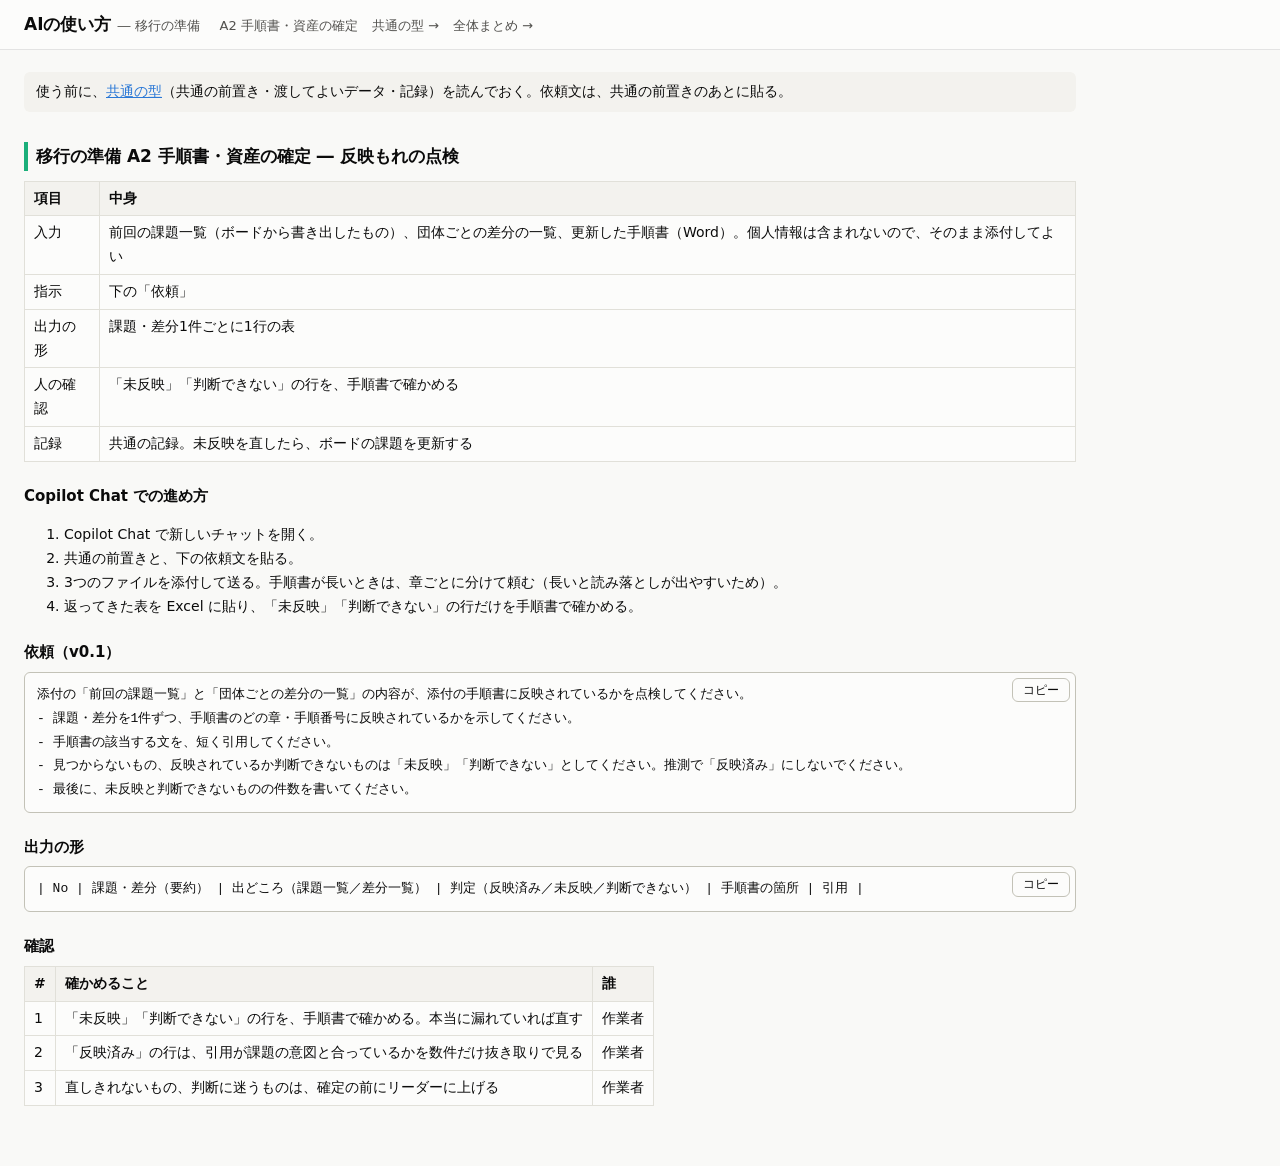
==== AI活用/AIの使い方_移行の準備.html @ 2cae4416 "AIの使い方を、共通の型とフローごとのファイルに分ける - AIの使い方_共通.html：型・共通の前置き・渡してよいデータ・記録（使う前に読む） - AIの使い方_フロー名.html：フローごとの、" ====
<!DOCTYPE html>
<html lang="ja">
<head>
<meta charset="UTF-8">
<title>AIの使い方 ― 移行の準備</title>
<link rel="stylesheet" href="ai.css">
</head>
<body>
<div class="viz-root">
<header>
  <h1>AIの使い方 <span class="subtitle">― 移行の準備</span></h1>
  <nav>
    <a href="#prep-A2">A2 手順書・資産の確定</a>
    <a href="AIの使い方_共通.html">共通の型 →</a>
    <a href="../全体まとめ.html#ai">全体まとめ →</a>
  </nav>
</header>
<main>
<p class="lead">使う前に、<a href="AIの使い方_共通.html">共通の型</a>（共通の前置き・渡してよいデータ・記録）を読んでおく。依頼文は、共通の前置きのあとに貼る。</p>
<h2 id="prep-A2" class="use">移行の準備 A2 手順書・資産の確定 ― 反映もれの点検</h2>
<table>
<thead>
<tr>
<th>項目</th>
<th>中身</th>
</tr>
</thead>
<tbody><tr>
<td>入力</td>
<td>前回の課題一覧（ボードから書き出したもの）、団体ごとの差分の一覧、更新した手順書（Word）。個人情報は含まれないので、そのまま添付してよい</td>
</tr>
<tr>
<td>指示</td>
<td>下の「依頼」</td>
</tr>
<tr>
<td>出力の形</td>
<td>課題・差分1件ごとに1行の表</td>
</tr>
<tr>
<td>人の確認</td>
<td>「未反映」「判断できない」の行を、手順書で確かめる</td>
</tr>
<tr>
<td>記録</td>
<td>共通の記録。未反映を直したら、ボードの課題を更新する</td>
</tr>
</tbody></table>
<h3>Copilot Chat での進め方</h3>
<ol>
<li>Copilot Chat で新しいチャットを開く。</li>
<li>共通の前置きと、下の依頼文を貼る。</li>
<li>3つのファイルを添付して送る。手順書が長いときは、章ごとに分けて頼む（長いと読み落としが出やすいため）。</li>
<li>返ってきた表を Excel に貼り、「未反映」「判断できない」の行だけを手順書で確かめる。</li>
</ol>
<h3>依頼（v0.1）</h3>
<div class="code"><button type="button" class="copy">コピー</button><pre><code>添付の「前回の課題一覧」と「団体ごとの差分の一覧」の内容が、添付の手順書に反映されているかを点検してください。
- 課題・差分を1件ずつ、手順書のどの章・手順番号に反映されているかを示してください。
- 手順書の該当する文を、短く引用してください。
- 見つからないもの、反映されているか判断できないものは「未反映」「判断できない」としてください。推測で「反映済み」にしないでください。
- 最後に、未反映と判断できないものの件数を書いてください。
</code></pre></div>
<h3>出力の形</h3>
<div class="code"><button type="button" class="copy">コピー</button><pre><code>| No | 課題・差分（要約） | 出どころ（課題一覧／差分一覧） | 判定（反映済み／未反映／判断できない） | 手順書の箇所 | 引用 |
</code></pre></div>
<h3>確認</h3>
<table>
<thead>
<tr>
<th>#</th>
<th>確かめること</th>
<th>誰</th>
</tr>
</thead>
<tbody><tr>
<td>1</td>
<td>「未反映」「判断できない」の行を、手順書で確かめる。本当に漏れていれば直す</td>
<td>作業者</td>
</tr>
<tr>
<td>2</td>
<td>「反映済み」の行は、引用が課題の意図と合っているかを数件だけ抜き取りで見る</td>
<td>作業者</td>
</tr>
<tr>
<td>3</td>
<td>直しきれないもの、判断に迷うものは、確定の前にリーダーに上げる</td>
<td>作業者</td>
</tr>
</tbody></table>
</main>
</div>
<script src="ai.js"></script>
</body>
</html>
---- AI活用/ai.css ----
/* AIの使い方（AI活用AIの使い方_*.html）で共通の見た目 */
  .viz-root {
    color-scheme: light;
    --page: #f9f9f7; --surface: #fcfcfb; --sunken: #f3f2ee;
    --ink: #0b0b0b; --ink-2: #52514e; --muted: #898781;
    --grid: #e1e0d9; --axis: #c3c2b7; --border: rgba(11,11,11,0.10);
    --s1: #2a78d6; --s3: #1baf7a; --s3-soft: #def4ea; --todo: #c4302b;
  }
  @media (prefers-color-scheme: dark) {
    :root:where(:not([data-theme="light"])) .viz-root {
      color-scheme: dark;
      --page: #0d0d0d; --surface: #1a1a19; --sunken: #222220;
      --ink: #ffffff; --ink-2: #c3c2b7; --grid: #2c2c2a; --axis: #383835; --border: rgba(255,255,255,0.10);
      --s1: #3987e5; --s3: #199e70; --s3-soft: #15302a; --todo: #e66767;
    }
  }
  * { box-sizing: border-box; }
  body { margin: 0; }
  .viz-root { background: var(--page); color: var(--ink); font-family: system-ui, -apple-system, "Segoe UI", "Yu Gothic UI", "Meiryo UI", sans-serif; font-size: 14px; line-height: 1.7; min-height: 100vh; }
  header { position: sticky; top: 0; z-index: 5; background: var(--surface); border-bottom: 1px solid var(--border); padding: 10px 24px; display: flex; gap: 20px; align-items: baseline; flex-wrap: wrap; }
  header h1 { font-size: 17px; margin: 0; }
  header nav { display: flex; gap: 14px; flex-wrap: wrap; font-size: 13px; }
  header nav a { color: var(--ink-2); text-decoration: none; }
  header nav a:hover { color: var(--ink); text-decoration: underline; }
  main { padding: 16px 24px 48px; max-width: 1100px; }
  h2 { font-size: 17px; margin: 32px 0 10px; padding-left: 8px; border-left: 4px solid var(--s3); scroll-margin-top: 60px; }
  h2:target, h3:target { background: var(--s3-soft); }
  header h1 .subtitle { font-size: 13px; font-weight: 400; color: var(--ink-2); }
  h3 { font-size: 15px; margin: 22px 0 6px; scroll-margin-top: 60px; }
  h3:target { background: var(--s3-soft); }
  h4 { font-size: 14px; margin: 16px 0 6px; }
  .muted { color: var(--muted); }
  blockquote { margin: 0 0 12px; padding: 6px 12px; background: var(--sunken); border-radius: 6px; color: var(--ink-2); }
  blockquote p { margin: 2px 0; }
  table { border-collapse: collapse; margin: 6px 0 12px; background: var(--surface); }
  th, td { border: 1px solid var(--grid); padding: 5px 9px; text-align: left; vertical-align: top; }
  th { background: var(--sunken); white-space: nowrap; }
  code { font-family: Consolas, "BIZ UDGothic", monospace; font-size: 13px; background: var(--sunken); border-radius: 4px; padding: 0 4px; }
  .code { position: relative; margin: 6px 0 12px; }
  .code pre { margin: 0; padding: 10px 12px; background: var(--surface); border: 1px solid var(--axis); border-radius: 6px; white-space: pre-wrap; }
  .code pre code { background: none; padding: 0; }
  .copy { position: absolute; top: 6px; right: 6px; font: inherit; font-size: 12px; padding: 1px 10px; border-radius: 6px; border: 1px solid var(--axis); background: var(--surface); color: var(--ink); cursor: pointer; }
  .todo { color: var(--todo); font-weight: 600; }
  hr { border: none; border-top: 1px solid var(--grid); margin: 28px 0; }
  a { color: var(--s1); }
  @media print { header { position: static; } .copy { display: none; } }
  .lead { margin: 6px 0 14px; padding: 8px 12px; background: var(--sunken); border-radius: 6px; }
  h2.use { margin-top: 30px; }
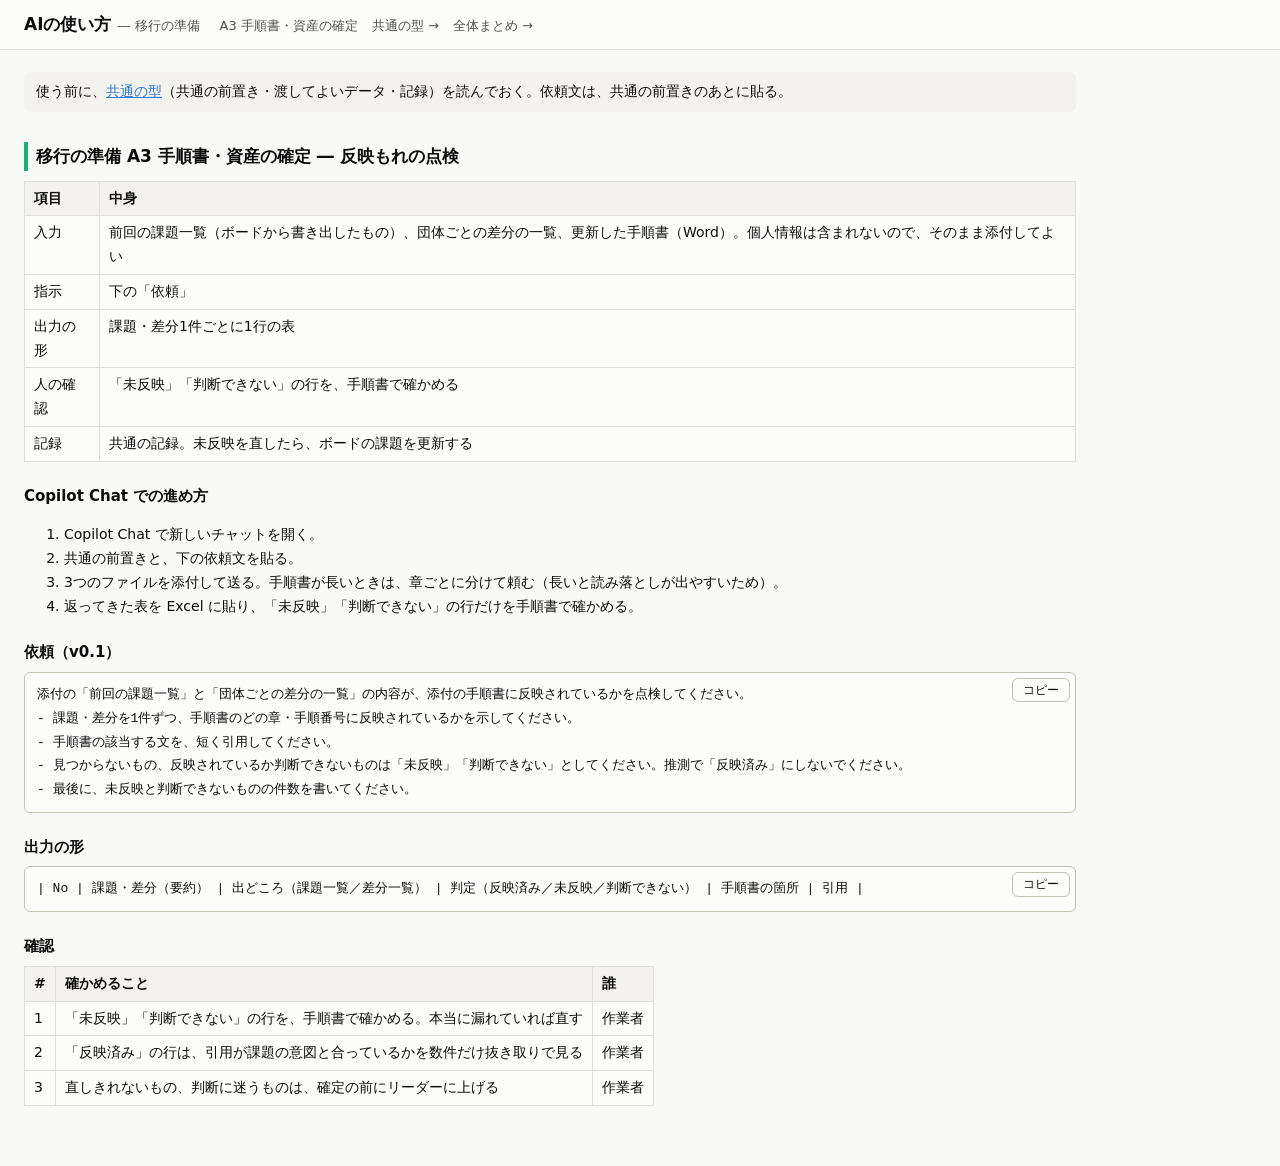
==== commit 108c083d: "全体まとめ v0.9：統括の評価のうち、データの直し（1〜6・9・10）を反映する - 目的の団体数を31団体に直し、35・33団体との関係を書く - 「今日」の線を開いた日から引く。版と最終更新日を" ====
--- a/AI活用/AIの使い方_移行の準備.html
+++ b/AI活用/AIの使い方_移行の準備.html
@@ -10,14 +10,14 @@
 <header>
   <h1>AIの使い方 <span class="subtitle">― 移行の準備</span></h1>
   <nav>
-    <a href="#prep-A2">A2 手順書・資産の確定</a>
+    <a href="#prep-A3">A3 手順書・資産の確定</a>
     <a href="AIの使い方_共通.html">共通の型 →</a>
     <a href="../全体まとめ.html#ai">全体まとめ →</a>
   </nav>
 </header>
 <main>
 <p class="lead">使う前に、<a href="AIの使い方_共通.html">共通の型</a>（共通の前置き・渡してよいデータ・記録）を読んでおく。依頼文は、共通の前置きのあとに貼る。</p>
-<h2 id="prep-A2" class="use">移行の準備 A2 手順書・資産の確定 ― 反映もれの点検</h2>
+<h2 id="prep-A3" class="use">移行の準備 A3 手順書・資産の確定 ― 反映もれの点検</h2>
 <table>
 <thead>
 <tr>
